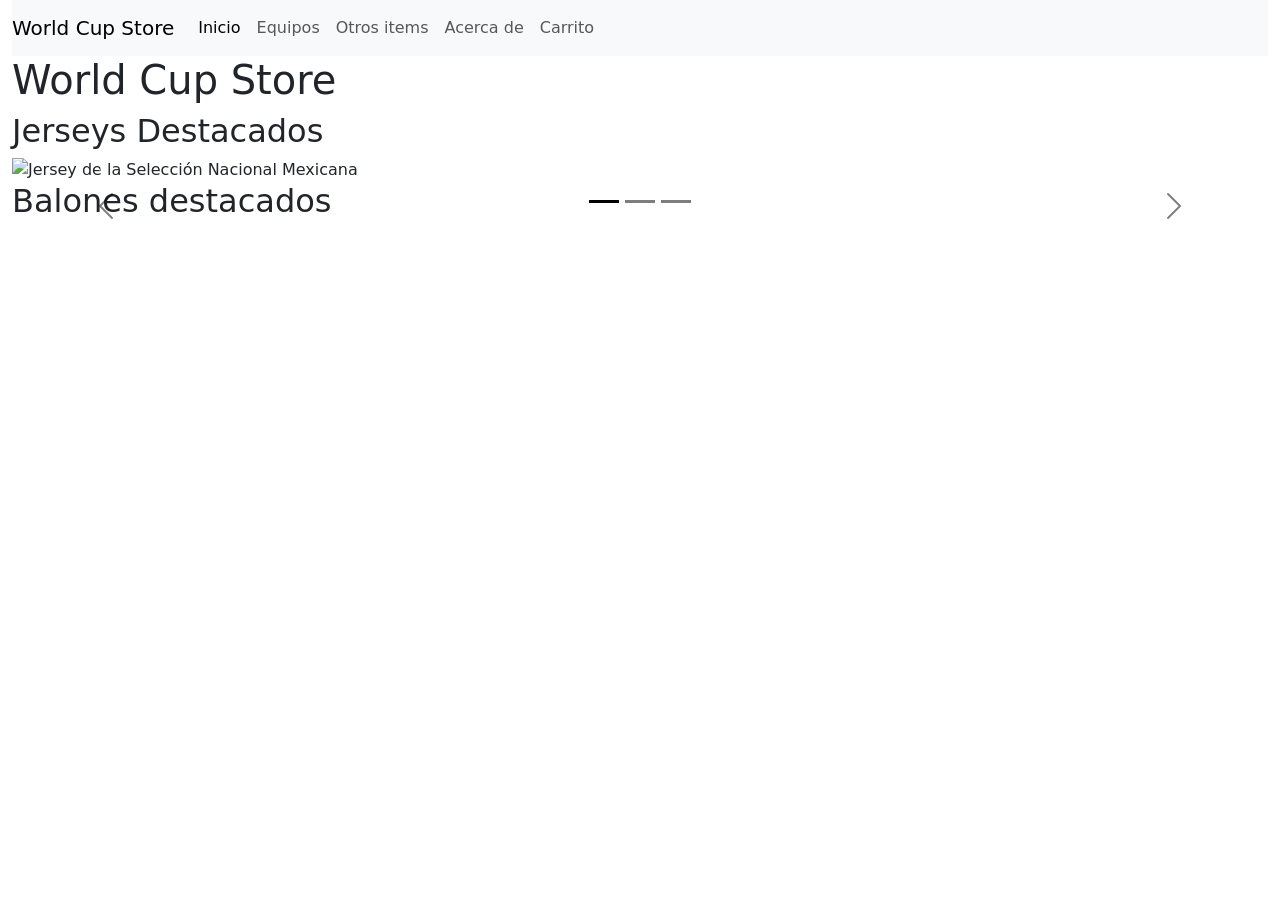
==== index.html @ 5564b35f "navegación corregida" ====
<!DOCTYPE html>
<html lang="en">
<head>
    <meta charset="UTF-8">
    <meta name="viewport" content="width=device-width, initial-scale=1.0">
    <title>World Cup Store - Inicio</title>
   <link rel="stylesheet" href="https://cdn.jsdelivr.net/npm/bootstrap@5.3.8/dist/css/bootstrap.min.css">
</head>
<body>
  <div class="container-fluid">
    <nav class="navbar navbar-expand-lg bg-body-tertiary">
      <a class="navbar-brand" href="/">World Cup Store</a>
      <button class="navbar-toggler" type="button" data-bs-toggle="collapse" data-bs-target="#navbarNav" aria-controls="navbarNav" aria-expanded="false" aria-label="Toggle navigation">
        <span class="navbar-toggler-icon"></span>
      </button>
      <div class="collapse navbar-collapse" id="navbarNav">
        <ul class="navbar-nav">
          <li class="nav-item">
            <a class="nav-link active" aria-current="page" href="/">Inicio</a>
          </li>
          <li class="nav-item">
            <a class="nav-link" aria-current="page" href="./HTML/equipos.html">Equipos</a>
          </li>
          <li class="nav-item">
            <a class="nav-link" href="./HTML/otros.html">Otros items</a>
          </li>
          <li class="nav-item">
            <a class="nav-link" href="./HTML/acercaDe.html">Acerca de</a>
          </li>
          <li class="nav-item">
            <a class="nav-link" href="./HTML/carrito_compras.html">Carrito</a>
          </li>
        </ul>
      </div>
    </nav>
    <h1>World Cup Store</h1>
    <main>
      <section class="carrusel-jerseys">
        <div id="carouselExampleCaptions" class="carousel slide">
          <h2>Jerseys Destacados</h2>
        <div class="carousel-indicators">
          <button type="button" data-bs-target="#carouselExampleCaptions" data-bs-slide-to="0" class="active" aria-current="true" aria-label="Slide 1"></button>
          <button type="button" data-bs-target="#carouselExampleCaptions" data-bs-slide-to="1" aria-label="Slide 2"></button>
          <button type="button" data-bs-target="#carouselExampleCaptions" data-bs-slide-to="2" aria-label="Slide 3"></button>
          <button type="button" data-bs-target="#carouselExampleCaptions" data-bs-slide-to="3" aria-label="Slide 4"></button>
        </div>
        <div class="carousel-inner">
          <div class="carousel-item active">
            <img src="/Img/index/jerseyMexico.png" class="d-block w-100" alt="Jersey de la Selección Nacional Mexicana">
            <div class="carousel-caption d-none d-md-block">
              <h5>México</h5>
              <p>Jersey de la Selección Nacional Mexicana</p>
            </div>
          </div>
          <div class="carousel-item">
            <img src="/Img/index/jerseyCorea.png" class="d-block w-100" alt="Jersey de la Selección de Corea del Sur">
              <div class="carousel-caption d-none d-md-block">
                <h5>Corea del Sur</h5>
                <p>Jersey de la Selección de Corea del Sur</p>
              </div>
            </div>
            <div class="carousel-item">
              <img src="/Img/index/jerseyCheca.png" class="d-block w-100" alt="Jersey de la Selección de República Checa">
              <div class="carousel-caption d-none d-md-block">
                <h5>Republica Checa</h5>
                <p>Jersey de la Selección de República Checa</p>
              </div>
            </div>
            <div class="carousel-item">
              <img src="/Img/index/jerseySudafrica.png" class="d-block w-100" alt="Jersey de la Selección de Sudáfrica">
              <div class="carousel-caption d-none d-md-block">
                <h5>Sudáfrica</h5>
                <p>Jersey de la Selección de Sudáfrica</p>
              </div>
          </div>
          <button class="carousel-control-prev" type="button" data-bs-target="#carouselExampleCaptions" data-bs-slide="prev">
            <span class="carousel-control-prev-icon" aria-hidden="true"></span>
            <span class="visually-hidden">Previous</span>
          </button>
          <button class="carousel-control-next" type="button" data-bs-target="#carouselExampleCaptions" data-bs-slide="next">
            <span class="carousel-control-next-icon" aria-hidden="true"></span>
            <span class="visually-hidden">Next</span>
          </button>
        </div>
      </section>
      <section class="carrusel-balones">
        <div id="carouselExampleDark" class="carousel carousel-dark slide">
          <h2>Balones destacados</h2>
          <div class="carousel-indicators">
            <button type="button" data-bs-target="#carouselExampleDark" data-bs-slide-to="0" class="active" aria-current="true" aria-label="Slide 1"></button>
            <button type="button" data-bs-target="#carouselExampleDark" data-bs-slide-to="1" aria-label="Slide 2"></button>
            <button type="button" data-bs-target="#carouselExampleDark" data-bs-slide-to="2" aria-label="Slide 3"></button>
          </div>
        
          <div class="carousel-inner">
            <div class="carousel-item active" data-bs-interval="10000">
              <img src="/Img/index/balon_méxico.png" class="d-block w-100" alt="">
              <div class="carousel-caption d-none d-md-block">
                <h5>Balón de México</h5>
                <p>Balón representante de la selección mexicana.</p>
              </div>
            </div>
            <div class="carousel-item" data-bs-interval="2000">
              <img src="/Img/index/balon_corea.png" class="d-block w-100" alt="...">
              <div class="carousel-caption d-none d-md-block">
                <h5>Balón de Corea</h5>
                <p>Balón representante de la selección de corea.</p>
              </div>
            </div>
            <div class="carousel-item">
              <img src="/Img/index/balon_brasil.jpg" class="d-block w-100" alt="...">
              <div class="carousel-caption d-none d-md-block">
                <h5>Balón de Brasil</h5>
                <p>Balón representante de la sección de Brasil.</p>
              </div>
            </div>
          </div>
          <button class="carousel-control-prev" type="button" data-bs-target="#carouselExampleDark" data-bs-slide="prev">
            <span class="carousel-control-prev-icon" aria-hidden="true"></span>
            <span class="visually-hidden">Previous</span>
          </button>
          <button class="carousel-control-next" type="button" data-bs-target="#carouselExampleDark" data-bs-slide="next">
            <span class="carousel-control-next-icon" aria-hidden="true"></span>
            <span class="visually-hidden">Next</span>
          </button>
        </div>
      </section>
    </main>    
  </div>


 <script src="https://cdn.jsdelivr.net/npm/bootstrap@5.3.8/dist/js/bootstrap.min.js" integrity="sha384-G/EV+4j2dNv+tEPo3++6LCgdCROaejBqfUeNjuKAiuXbjrxilcCdDz6ZAVfHWe1Y" crossorigin="anonymous"></script>
</body>
</html>
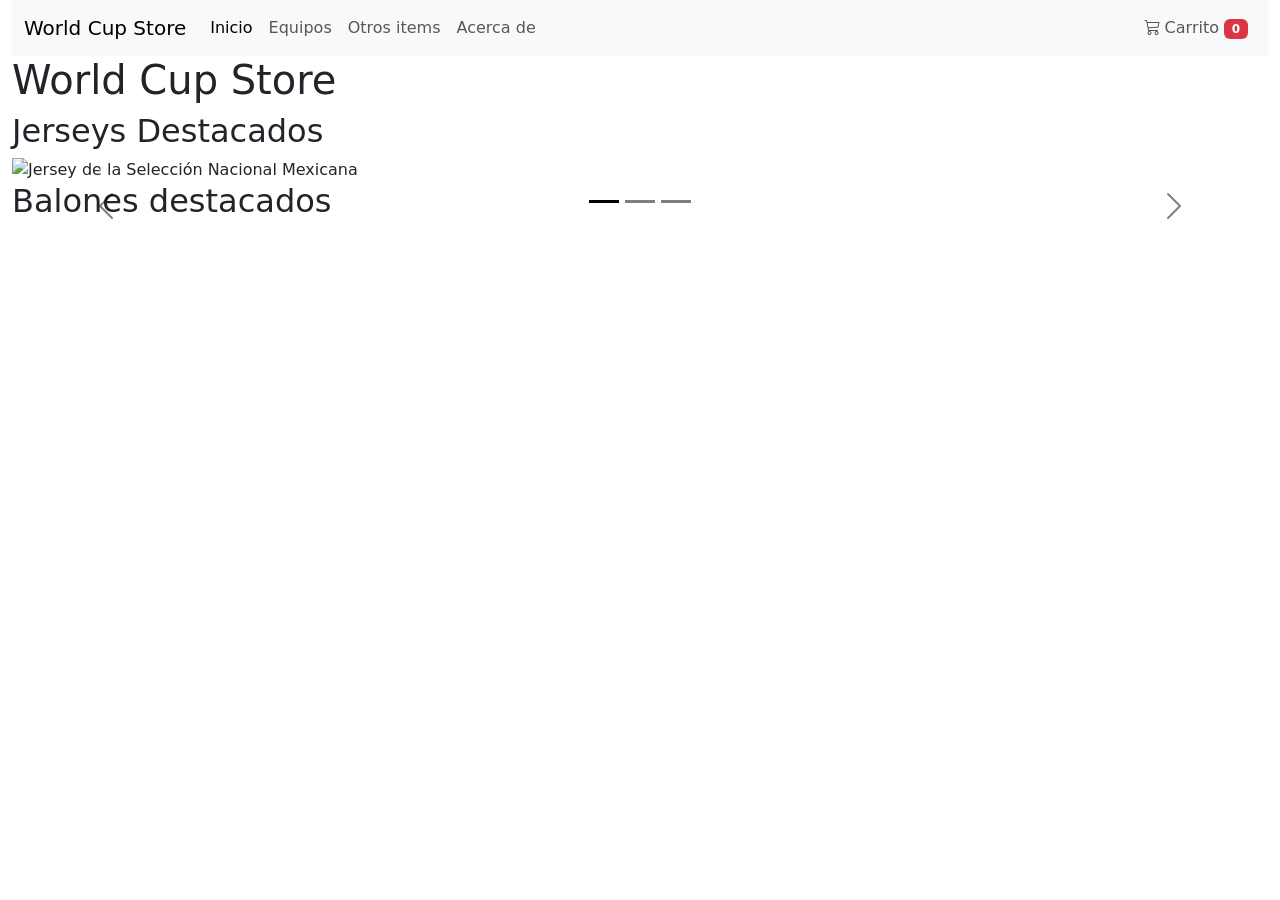
==== commit bb5bfe8a: "Merge pull request #5 from iladricg14-lab/main Se corrigio la barra de navegacion y se agrego el ico" ====
--- a/index.html
+++ b/index.html
@@ -5,34 +5,48 @@
     <meta name="viewport" content="width=device-width, initial-scale=1.0">
     <title>World Cup Store - Inicio</title>
    <link rel="stylesheet" href="https://cdn.jsdelivr.net/npm/bootstrap@5.3.8/dist/css/bootstrap.min.css">
+   <link rel="stylesheet"href="https://cdn.jsdelivr.net/npm/bootstrap-icons@1.11.3/font/bootstrap-icons.min.css">
 </head>
 <body>
   <div class="container-fluid">
     <nav class="navbar navbar-expand-lg bg-body-tertiary">
-      <a class="navbar-brand" href="/">World Cup Store</a>
-      <button class="navbar-toggler" type="button" data-bs-toggle="collapse" data-bs-target="#navbarNav" aria-controls="navbarNav" aria-expanded="false" aria-label="Toggle navigation">
-        <span class="navbar-toggler-icon"></span>
-      </button>
-      <div class="collapse navbar-collapse" id="navbarNav">
-        <ul class="navbar-nav">
-          <li class="nav-item">
-            <a class="nav-link active" aria-current="page" href="/">Inicio</a>
-          </li>
-          <li class="nav-item">
-            <a class="nav-link" aria-current="page" href="./HTML/equipos.html">Equipos</a>
-          </li>
-          <li class="nav-item">
-            <a class="nav-link" href="./HTML/otros.html">Otros items</a>
-          </li>
-          <li class="nav-item">
-            <a class="nav-link" href="./HTML/acercaDe.html">Acerca de</a>
-          </li>
-          <li class="nav-item">
-            <a class="nav-link" href="./HTML/carrito_compras.html">Carrito</a>
-          </li>
-        </ul>
-      </div>
-    </nav>
+    <div class="container-fluid">
+        <a class="navbar-brand" href="/">World Cup Store</a>
+        <button class="navbar-toggler" type="button"
+            data-bs-toggle="collapse"
+            data-bs-target="#navbarNav">
+            <span class="navbar-toggler-icon"></span>
+        </button>
+        <div class="collapse navbar-collapse" id="navbarNav">
+            <ul class="navbar-nav">
+                <li class="nav-item">
+                    <a class="nav-link active" href="/">Inicio</a>
+                </li>
+                <li class="nav-item">
+                    <a class="nav-link" href="./HTML/equipos.html">Equipos</a>
+                </li>
+                <li class="nav-item">
+                    <a class="nav-link" href="./HTML/otros.html">Otros items</a>
+                </li>
+                <li class="nav-item">
+                    <a class="nav-link" href="./HTML/acercaDe.html">Acerca de</a>
+                </li>
+            </ul>
+            <ul class="navbar-nav ms-auto">
+                <li class="nav-item">
+                    <a class="nav-link" href="./HTML/carrito_compras.html">
+                        <i class="bi bi-cart3"></i>
+                        Carrito
+                        <span id="contador-carrito"
+                            class="badge bg-danger">
+                            0
+                        </span>
+                    </a>
+                </li>
+            </ul>
+        </div>
+    </div>
+</nav>
     <h1>World Cup Store</h1>
     <main>
       <section class="carrusel-jerseys">
@@ -130,5 +144,7 @@
 
 
  <script src="https://cdn.jsdelivr.net/npm/bootstrap@5.3.8/dist/js/bootstrap.min.js" integrity="sha384-G/EV+4j2dNv+tEPo3++6LCgdCROaejBqfUeNjuKAiuXbjrxilcCdDz6ZAVfHWe1Y" crossorigin="anonymous"></script>
+ 
+ 
 </body>
 </html>
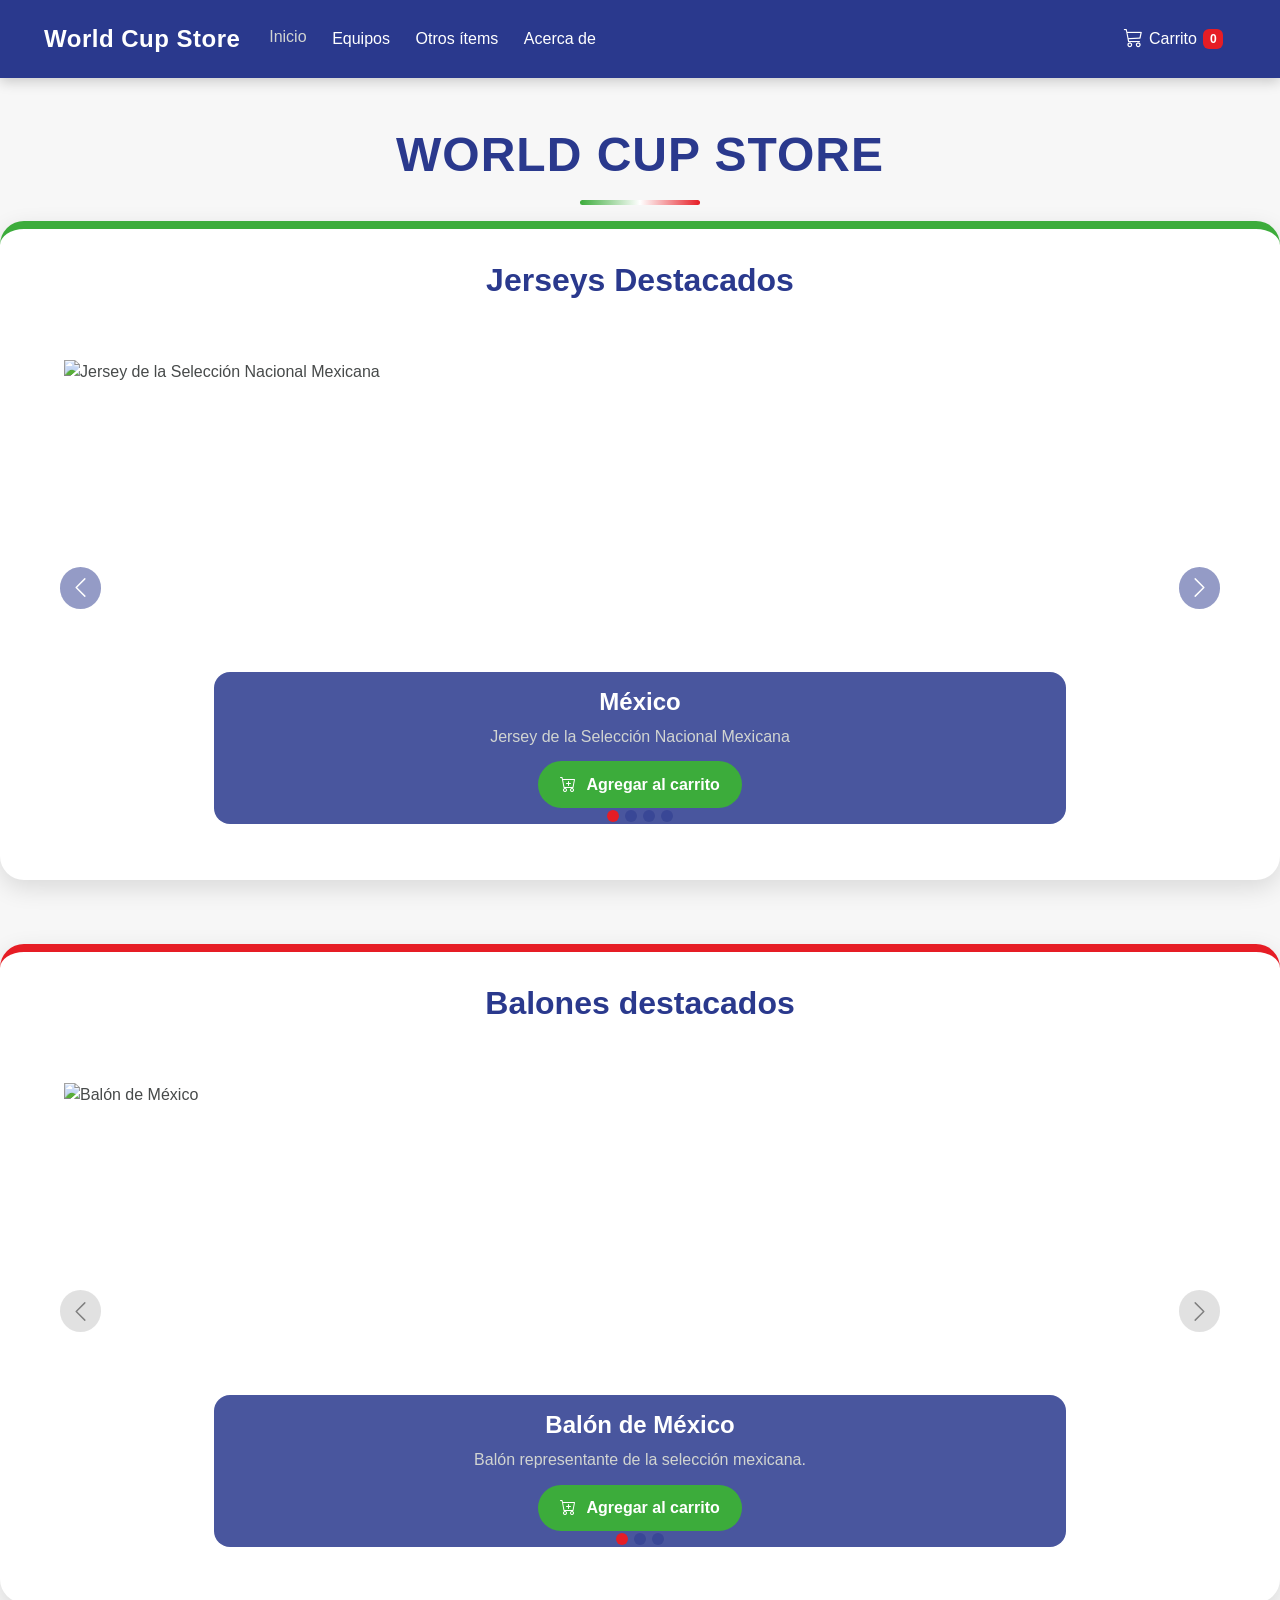
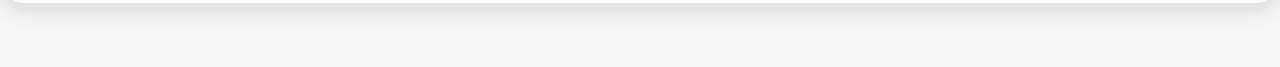
==== commit 9e0edea7: "Icono de carrito y código limpio" ====
--- a/index.html
+++ b/index.html
@@ -1,150 +1,337 @@
 <!DOCTYPE html>
-<html lang="en">
+<html lang="es">
 <head>
-    <meta charset="UTF-8">
-    <meta name="viewport" content="width=device-width, initial-scale=1.0">
-    <title>World Cup Store - Inicio</title>
-   <link rel="stylesheet" href="https://cdn.jsdelivr.net/npm/bootstrap@5.3.8/dist/css/bootstrap.min.css">
-   <link rel="stylesheet"href="https://cdn.jsdelivr.net/npm/bootstrap-icons@1.11.3/font/bootstrap-icons.min.css">
+  <meta charset="UTF-8">
+  <meta name="viewport" content="width=device-width, initial-scale=1.0">
+
+  <title>World Cup Store - Inicio</title>
+
+  <!-- Bootstrap -->
+  <link rel="stylesheet" href="https://cdn.jsdelivr.net/npm/bootstrap@5.3.8/dist/css/bootstrap.min.css">
+
+  <!-- Bootstrap Icons -->
+  <link rel="stylesheet" href="https://cdn.jsdelivr.net/npm/bootstrap-icons@1.11.3/font/bootstrap-icons.min.css">
+
+  <!-- Estilos propios -->
+  <link rel="stylesheet" href="./style.css">
 </head>
+
 <body>
-  <div class="container-fluid">
-    <nav class="navbar navbar-expand-lg bg-body-tertiary">
-    <div class="container-fluid">
+  <header>
+    <nav class="navbar navbar-expand-lg">
+      <div class="container-fluid">
         <a class="navbar-brand" href="/">World Cup Store</a>
-        <button class="navbar-toggler" type="button"
-            data-bs-toggle="collapse"
-            data-bs-target="#navbarNav">
-            <span class="navbar-toggler-icon"></span>
-        </button>
+
+        <button 
+          class="navbar-toggler" 
+          type="button"
+          data-bs-toggle="collapse"
+          data-bs-target="#navbarNav"
+          aria-controls="navbarNav"
+          aria-expanded="false"
+          aria-label="Abrir menú">
+          <span class="navbar-toggler-icon"></span>
+        </button>
+
         <div class="collapse navbar-collapse" id="navbarNav">
-            <ul class="navbar-nav">
-                <li class="nav-item">
-                    <a class="nav-link active" href="/">Inicio</a>
-                </li>
-                <li class="nav-item">
-                    <a class="nav-link" href="./HTML/equipos.html">Equipos</a>
-                </li>
-                <li class="nav-item">
-                    <a class="nav-link" href="./HTML/otros.html">Otros items</a>
-                </li>
-                <li class="nav-item">
-                    <a class="nav-link" href="./HTML/acercaDe.html">Acerca de</a>
-                </li>
-            </ul>
-            <ul class="navbar-nav ms-auto">
-                <li class="nav-item">
-                    <a class="nav-link" href="./HTML/carrito_compras.html">
-                        <i class="bi bi-cart3"></i>
-                        Carrito
-                        <span id="contador-carrito"
-                            class="badge bg-danger">
-                            0
-                        </span>
-                    </a>
-                </li>
-            </ul>
-        </div>
-    </div>
-</nav>
+          <ul class="navbar-nav">
+            <li class="nav-item">
+              <a class="nav-link active" href="/">Inicio</a>
+            </li>
+
+            <li class="nav-item">
+              <a class="nav-link" href="./HTML/equipos.html">Equipos</a>
+            </li>
+
+            <li class="nav-item">
+              <a class="nav-link" href="./HTML/otros.html">Otros ítems</a>
+            </li>
+
+            <li class="nav-item">
+              <a class="nav-link" href="./HTML/acercaDe.html">Acerca de</a>
+            </li>
+          </ul>
+
+          <ul class="navbar-nav ms-auto">
+            <li class="nav-item">
+              <a class="nav-link carrito-link" href="./HTML/carrito_compras.html">
+                <i class="bi bi-cart3"></i>
+                <span>Carrito</span>
+                <span id="contador-carrito" class="badge bg-danger">0</span>
+              </a>
+            </li>
+          </ul>
+        </div>
+      </div>
+    </nav>
+  </header>
+
+  <main class="container-fluid">
     <h1>World Cup Store</h1>
-    <main>
-      <section class="carrusel-jerseys">
-        <div id="carouselExampleCaptions" class="carousel slide">
-          <h2>Jerseys Destacados</h2>
+
+    <!-- Carrusel de jerseys -->
+    <section class="carrusel-jerseys">
+      <h2>Jerseys Destacados</h2>
+
+      <div id="carouselJerseys" class="carousel slide">
         <div class="carousel-indicators">
-          <button type="button" data-bs-target="#carouselExampleCaptions" data-bs-slide-to="0" class="active" aria-current="true" aria-label="Slide 1"></button>
-          <button type="button" data-bs-target="#carouselExampleCaptions" data-bs-slide-to="1" aria-label="Slide 2"></button>
-          <button type="button" data-bs-target="#carouselExampleCaptions" data-bs-slide-to="2" aria-label="Slide 3"></button>
-          <button type="button" data-bs-target="#carouselExampleCaptions" data-bs-slide-to="3" aria-label="Slide 4"></button>
-        </div>
+          <button 
+            type="button" 
+            data-bs-target="#carouselJerseys" 
+            data-bs-slide-to="0" 
+            class="active" 
+            aria-current="true" 
+            aria-label="Slide 1">
+          </button>
+
+          <button 
+            type="button" 
+            data-bs-target="#carouselJerseys" 
+            data-bs-slide-to="1" 
+            aria-label="Slide 2">
+          </button>
+
+          <button 
+            type="button" 
+            data-bs-target="#carouselJerseys" 
+            data-bs-slide-to="2" 
+            aria-label="Slide 3">
+          </button>
+
+          <button 
+            type="button" 
+            data-bs-target="#carouselJerseys" 
+            data-bs-slide-to="3" 
+            aria-label="Slide 4">
+          </button>
+        </div>
+
         <div class="carousel-inner">
           <div class="carousel-item active">
-            <img src="/Img/index/jerseyMexico.png" class="d-block w-100" alt="Jersey de la Selección Nacional Mexicana">
+            <img 
+              src="/Img/index/jerseyMexico.png" 
+              class="d-block w-100" 
+              alt="Jersey de la Selección Nacional Mexicana">
+
             <div class="carousel-caption d-none d-md-block">
               <h5>México</h5>
               <p>Jersey de la Selección Nacional Mexicana</p>
-            </div>
-          </div>
+
+              <button 
+                type="button" 
+                class="btn btn-agregar-carrito"
+                data-nombre="Jersey México"
+                data-precio="1299">
+                <i class="bi bi-cart-plus"></i>
+                Agregar al carrito
+              </button>
+            </div>
+          </div>
+
           <div class="carousel-item">
-            <img src="/Img/index/jerseyCorea.png" class="d-block w-100" alt="Jersey de la Selección de Corea del Sur">
-              <div class="carousel-caption d-none d-md-block">
-                <h5>Corea del Sur</h5>
-                <p>Jersey de la Selección de Corea del Sur</p>
-              </div>
-            </div>
-            <div class="carousel-item">
-              <img src="/Img/index/jerseyCheca.png" class="d-block w-100" alt="Jersey de la Selección de República Checa">
-              <div class="carousel-caption d-none d-md-block">
-                <h5>Republica Checa</h5>
-                <p>Jersey de la Selección de República Checa</p>
-              </div>
-            </div>
-            <div class="carousel-item">
-              <img src="/Img/index/jerseySudafrica.png" class="d-block w-100" alt="Jersey de la Selección de Sudáfrica">
-              <div class="carousel-caption d-none d-md-block">
-                <h5>Sudáfrica</h5>
-                <p>Jersey de la Selección de Sudáfrica</p>
-              </div>
-          </div>
-          <button class="carousel-control-prev" type="button" data-bs-target="#carouselExampleCaptions" data-bs-slide="prev">
-            <span class="carousel-control-prev-icon" aria-hidden="true"></span>
-            <span class="visually-hidden">Previous</span>
-          </button>
-          <button class="carousel-control-next" type="button" data-bs-target="#carouselExampleCaptions" data-bs-slide="next">
-            <span class="carousel-control-next-icon" aria-hidden="true"></span>
-            <span class="visually-hidden">Next</span>
-          </button>
-        </div>
-      </section>
-      <section class="carrusel-balones">
-        <div id="carouselExampleDark" class="carousel carousel-dark slide">
-          <h2>Balones destacados</h2>
-          <div class="carousel-indicators">
-            <button type="button" data-bs-target="#carouselExampleDark" data-bs-slide-to="0" class="active" aria-current="true" aria-label="Slide 1"></button>
-            <button type="button" data-bs-target="#carouselExampleDark" data-bs-slide-to="1" aria-label="Slide 2"></button>
-            <button type="button" data-bs-target="#carouselExampleDark" data-bs-slide-to="2" aria-label="Slide 3"></button>
-          </div>
-        
-          <div class="carousel-inner">
-            <div class="carousel-item active" data-bs-interval="10000">
-              <img src="/Img/index/balon_méxico.png" class="d-block w-100" alt="">
-              <div class="carousel-caption d-none d-md-block">
-                <h5>Balón de México</h5>
-                <p>Balón representante de la selección mexicana.</p>
-              </div>
-            </div>
-            <div class="carousel-item" data-bs-interval="2000">
-              <img src="/Img/index/balon_corea.png" class="d-block w-100" alt="...">
-              <div class="carousel-caption d-none d-md-block">
-                <h5>Balón de Corea</h5>
-                <p>Balón representante de la selección de corea.</p>
-              </div>
-            </div>
-            <div class="carousel-item">
-              <img src="/Img/index/balon_brasil.jpg" class="d-block w-100" alt="...">
-              <div class="carousel-caption d-none d-md-block">
-                <h5>Balón de Brasil</h5>
-                <p>Balón representante de la sección de Brasil.</p>
-              </div>
-            </div>
-          </div>
-          <button class="carousel-control-prev" type="button" data-bs-target="#carouselExampleDark" data-bs-slide="prev">
-            <span class="carousel-control-prev-icon" aria-hidden="true"></span>
-            <span class="visually-hidden">Previous</span>
-          </button>
-          <button class="carousel-control-next" type="button" data-bs-target="#carouselExampleDark" data-bs-slide="next">
-            <span class="carousel-control-next-icon" aria-hidden="true"></span>
-            <span class="visually-hidden">Next</span>
-          </button>
-        </div>
-      </section>
-    </main>    
-  </div>
-
-
- <script src="https://cdn.jsdelivr.net/npm/bootstrap@5.3.8/dist/js/bootstrap.min.js" integrity="sha384-G/EV+4j2dNv+tEPo3++6LCgdCROaejBqfUeNjuKAiuXbjrxilcCdDz6ZAVfHWe1Y" crossorigin="anonymous"></script>
- 
- 
+            <img 
+              src="/Img/index/jerseyCorea.png" 
+              class="d-block w-100" 
+              alt="Jersey de la Selección de Corea del Sur">
+
+            <div class="carousel-caption d-none d-md-block">
+              <h5>Corea del Sur</h5>
+              <p>Jersey de la Selección de Corea del Sur</p>
+
+              <button 
+                type="button" 
+                class="btn btn-agregar-carrito"
+                data-nombre="Jersey Corea"
+                data-precio="1299">
+                <i class="bi bi-cart-plus"></i>
+                Agregar al carrito
+              </button>
+            </div>
+          </div>
+
+          <div class="carousel-item">
+            <img 
+              src="/Img/index/jerseyCheca.png" 
+              class="d-block w-100" 
+              alt="Jersey de la Selección de República Checa">
+
+            <div class="carousel-caption d-none d-md-block">
+              <h5>República Checa</h5>
+              <p>Jersey de la Selección de República Checa</p>
+
+              <button 
+                type="button" 
+                class="btn btn-agregar-carrito"
+                data-nombre="Jersey República Checa"
+                data-precio="1299">
+                <i class="bi bi-cart-plus"></i>
+                Agregar al carrito
+              </button>
+            </div>
+          </div>
+
+          <div class="carousel-item">
+            <img 
+              src="/Img/index/jerseySudafrica.png" 
+              class="d-block w-100" 
+              alt="Jersey de la Selección de Sudáfrica">
+
+            <div class="carousel-caption d-none d-md-block">
+              <h5>Sudáfrica</h5>
+              <p>Jersey de la Selección de Sudáfrica</p>
+
+              <button 
+                type="button" 
+                class="btn btn-agregar-carrito"
+                data-nombre="Jersey Sudáfrica"
+                data-precio="1299">
+                <i class="bi bi-cart-plus"></i>
+                Agregar al carrito
+              </button>
+            </div>
+          </div>
+        </div>
+
+        <button 
+          class="carousel-control-prev" 
+          type="button" 
+          data-bs-target="#carouselJerseys" 
+          data-bs-slide="prev">
+          <span class="carousel-control-prev-icon" aria-hidden="true"></span>
+          <span class="visually-hidden">Anterior</span>
+        </button>
+
+        <button 
+          class="carousel-control-next" 
+          type="button" 
+          data-bs-target="#carouselJerseys" 
+          data-bs-slide="next">
+          <span class="carousel-control-next-icon" aria-hidden="true"></span>
+          <span class="visually-hidden">Siguiente</span>
+        </button>
+      </div>
+    </section>
+
+    <!-- Carrusel de balones -->
+    <section class="carrusel-balones">
+      <h2>Balones destacados</h2>
+
+      <div id="carouselBalones" class="carousel carousel-dark slide">
+        <div class="carousel-indicators">
+          <button 
+            type="button" 
+            data-bs-target="#carouselBalones" 
+            data-bs-slide-to="0" 
+            class="active" 
+            aria-current="true" 
+            aria-label="Slide 1">
+          </button>
+
+          <button 
+            type="button" 
+            data-bs-target="#carouselBalones" 
+            data-bs-slide-to="1" 
+            aria-label="Slide 2">
+          </button>
+
+          <button 
+            type="button" 
+            data-bs-target="#carouselBalones" 
+            data-bs-slide-to="2" 
+            aria-label="Slide 3">
+          </button>
+        </div>
+
+        <div class="carousel-inner">
+          <div class="carousel-item active" data-bs-interval="10000">
+            <img 
+              src="/Img/index/balon_méxico.png" 
+              class="d-block w-100" 
+              alt="Balón de México">
+
+            <div class="carousel-caption d-none d-md-block">
+              <h5>Balón de México</h5>
+              <p>Balón representante de la selección mexicana.</p>
+
+              <button 
+                type="button" 
+                class="btn btn-agregar-carrito"
+                data-nombre="Balón México"
+                data-precio="899">
+                <i class="bi bi-cart-plus"></i>
+                Agregar al carrito
+              </button>
+            </div>
+          </div>
+
+          <div class="carousel-item" data-bs-interval="2000">
+            <img 
+              src="/Img/index/balon_corea.png" 
+              class="d-block w-100" 
+              alt="Balón de Corea">
+
+            <div class="carousel-caption d-none d-md-block">
+              <h5>Balón de Corea</h5>
+              <p>Balón representante de la selección de Corea.</p>
+
+              <button 
+                type="button" 
+                class="btn btn-agregar-carrito"
+                data-nombre="Balón Corea"
+                data-precio="899">
+                <i class="bi bi-cart-plus"></i>
+                Agregar al carrito
+              </button>
+            </div>
+          </div>
+
+          <div class="carousel-item">
+            <img 
+              src="/Img/index/balon_brasil.jpg" 
+              class="d-block w-100" 
+              alt="Balón de Brasil">
+
+            <div class="carousel-caption d-none d-md-block">
+              <h5>Balón de Brasil</h5>
+              <p>Balón representante de la selección de Brasil.</p>
+
+              <button 
+                type="button" 
+                class="btn btn-agregar-carrito"
+                data-nombre="Balón Brasil"
+                data-precio="899">
+                <i class="bi bi-cart-plus"></i>
+                Agregar al carrito
+              </button>
+            </div>
+          </div>
+        </div>
+
+        <button 
+          class="carousel-control-prev" 
+          type="button" 
+          data-bs-target="#carouselBalones" 
+          data-bs-slide="prev">
+          <span class="carousel-control-prev-icon" aria-hidden="true"></span>
+          <span class="visually-hidden">Anterior</span>
+        </button>
+
+        <button 
+          class="carousel-control-next" 
+          type="button" 
+          data-bs-target="#carouselBalones" 
+          data-bs-slide="next">
+          <span class="carousel-control-next-icon" aria-hidden="true"></span>
+          <span class="visually-hidden">Siguiente</span>
+        </button>
+      </div>
+    </section>
+  </main>
+
+  <!-- Bootstrap JS -->
+  <script src="https://cdn.jsdelivr.net/npm/bootstrap@5.3.8/dist/js/bootstrap.bundle.min.js"></script>
+
+  <!-- JavaScript propio -->
+  <script src="./app.js"></script>
 </body>
 </html>
--- a/style.css
+++ b/style.css
@@ -0,0 +1,284 @@
+/*Home*/
+
+:root {
+  --verde: #3CAC3B;
+  --azul: #2A398D;
+  --rojo: #E61D25;
+  --gris-claro: #D1D4D1;
+  --gris-oscuro: #474A4A;
+  --blanco: #ffffff;
+}
+
+/* Reset general */
+* {
+  box-sizing: border-box;
+}
+
+body {
+  margin: 0;
+  font-family: "Segoe UI", Arial, sans-serif;
+  background-color: #f7f7f7;
+  color: var(--gris-oscuro);
+}
+
+/* Para quitar espacios extra del container principal */
+body > .container-fluid {
+  padding: 0;
+}
+
+.navbar {
+  background-color: var(--azul) !important;
+  padding: 1rem 2rem;
+  box-shadow: 0 4px 12px rgba(0, 0, 0, 0.18);
+}
+
+.navbar-brand {
+  color: var(--blanco) !important;
+  font-weight: 700;
+  font-size: 1.5rem;
+  letter-spacing: 0.5px;
+}
+
+.navbar-nav .nav-link {
+  color: var(--blanco) !important;
+  font-weight: 500;
+  margin: 0 0.3rem;
+  transition: all 0.3s ease;
+}
+
+.navbar-nav .nav-link:hover,
+.navbar-nav .nav-link.active {
+  color: var(--gris-claro) !important;
+  transform: translateY(-2px);
+}
+
+.navbar-toggler {
+  border: 2px solid var(--blanco);
+  background-color: var(--blanco);
+}
+
+/* Carrito */
+.carrito-link {
+  display: flex;
+  align-items: center;
+  gap: 0.4rem;
+}
+
+.carrito-link i {
+  font-size: 1.2rem;
+}
+
+#contador-carrito {
+  background-color: var(--rojo) !important;
+  color: white;
+  font-size: 0.75rem;
+  padding: 0.35em 0.55em;
+}
+
+
+h1 {
+  text-align: center;
+  padding: 3rem 1rem 1rem;
+  margin: 0;
+  color: var(--azul);
+  font-size: 3rem;
+  font-weight: 800;
+  text-transform: uppercase;
+  letter-spacing: 1px;
+}
+
+h1::after {
+  content: "";
+  display: block;
+  width: 120px;
+  height: 5px;
+  background: linear-gradient(
+    90deg,
+    var(--verde),
+    var(--blanco),
+    var(--rojo)
+  );
+  margin: 1rem auto 0;
+  border-radius: 20px;
+}
+
+main {
+  width: min(1100px, 92%);
+  margin: 0 auto;
+  padding: 2rem 0 4rem;
+}
+
+section {
+  margin-bottom: 4rem;
+}
+
+.carrusel-jerseys,
+.carrusel-balones {
+  background-color: var(--blanco);
+  border-radius: 24px;
+  padding: 2rem;
+  box-shadow: 0 8px 24px rgba(0, 0, 0, 0.12);
+  border-top: 8px solid var(--verde);
+}
+
+.carrusel-balones {
+  border-top-color: var(--rojo);
+}
+
+h2 {
+  color: var(--azul);
+  font-size: 2rem;
+  font-weight: 700;
+  margin-bottom: 1.8rem;
+  text-align: center;
+}
+
+
+.carousel {
+  border-radius: 20px;
+  overflow: hidden;
+}
+
+.carousel-inner {
+  background-color: #ffffff;
+  border-radius: 20px;
+}
+
+/* Ajusta el tamaño de las imágenes */
+.carousel-item img {
+  height: 520px;
+  object-fit: contain;
+  padding: 2rem;
+  background-color: #ffffff;
+}
+
+/* Caption */
+.carousel-caption {
+  background-color: rgba(42, 57, 141, 0.85);
+  border-radius: 16px;
+  padding: 1rem 1.5rem;
+  bottom: 1.5rem;
+}
+
+.carousel-caption h5 {
+  color: var(--blanco);
+  font-size: 1.5rem;
+  font-weight: 700;
+}
+
+.carousel-caption p {
+  color: var(--gris-claro);
+  margin-bottom: 0;
+}
+
+/* Indicadores */
+.carousel-indicators button {
+  background-color: var(--azul) !important;
+  width: 12px !important;
+  height: 12px !important;
+  border-radius: 50%;
+}
+
+.carousel-indicators .active {
+  background-color: var(--rojo) !important;
+}
+
+/* Botones laterales */
+.carousel-control-prev,
+.carousel-control-next {
+  width: 8%;
+}
+
+.carousel-control-prev-icon,
+.carousel-control-next-icon {
+  background-color: var(--azul);
+  border-radius: 50%;
+  padding: 1.3rem;
+  background-size: 55%;
+}
+
+.btn-agregar-carrito {
+  margin-top: 0.8rem;
+  background-color: var(--verde);
+  color: var(--blanco);
+  border: none;
+  border-radius: 30px;
+  padding: 0.7rem 1.4rem;
+  font-weight: 700;
+  transition: all 0.3s ease;
+}
+
+.btn-agregar-carrito:hover {
+  background-color: var(--rojo);
+  color: var(--blanco);
+  transform: scale(1.05);
+}
+
+.btn-agregar-carrito i {
+  margin-right: 0.4rem;
+}
+
+.btn-agregar-carrito.agregado {
+  background-color: var(--azul);
+}
+
+/* =========================
+   RESPONSIVE
+========================= */
+
+@media (max-width: 768px) {
+  .navbar {
+    padding: 1rem;
+  }
+
+  h1 {
+    font-size: 2.2rem;
+    padding-top: 2rem;
+  }
+
+  main {
+    width: 95%;
+  }
+
+  .carrusel-jerseys,
+  .carrusel-balones {
+    padding: 1.2rem;
+    border-radius: 18px;
+  }
+
+  h2 {
+    font-size: 1.6rem;
+  }
+
+  .carousel-item img {
+    height: 360px;
+    padding: 1rem;
+  }
+
+  .carousel-caption {
+    display: block !important;
+    padding: 0.8rem;
+  }
+
+  .carousel-caption h5 {
+    font-size: 1.1rem;
+  }
+
+  .carousel-caption p {
+    font-size: 0.9rem;
+  }
+}
+
+@media (max-width: 480px) {
+  h1 {
+    font-size: 1.8rem;
+  }
+
+  .carousel-item img {
+    height: 280px;
+  }
+
+  .navbar-brand {
+    font-size: 1.2rem;
+  }
+}
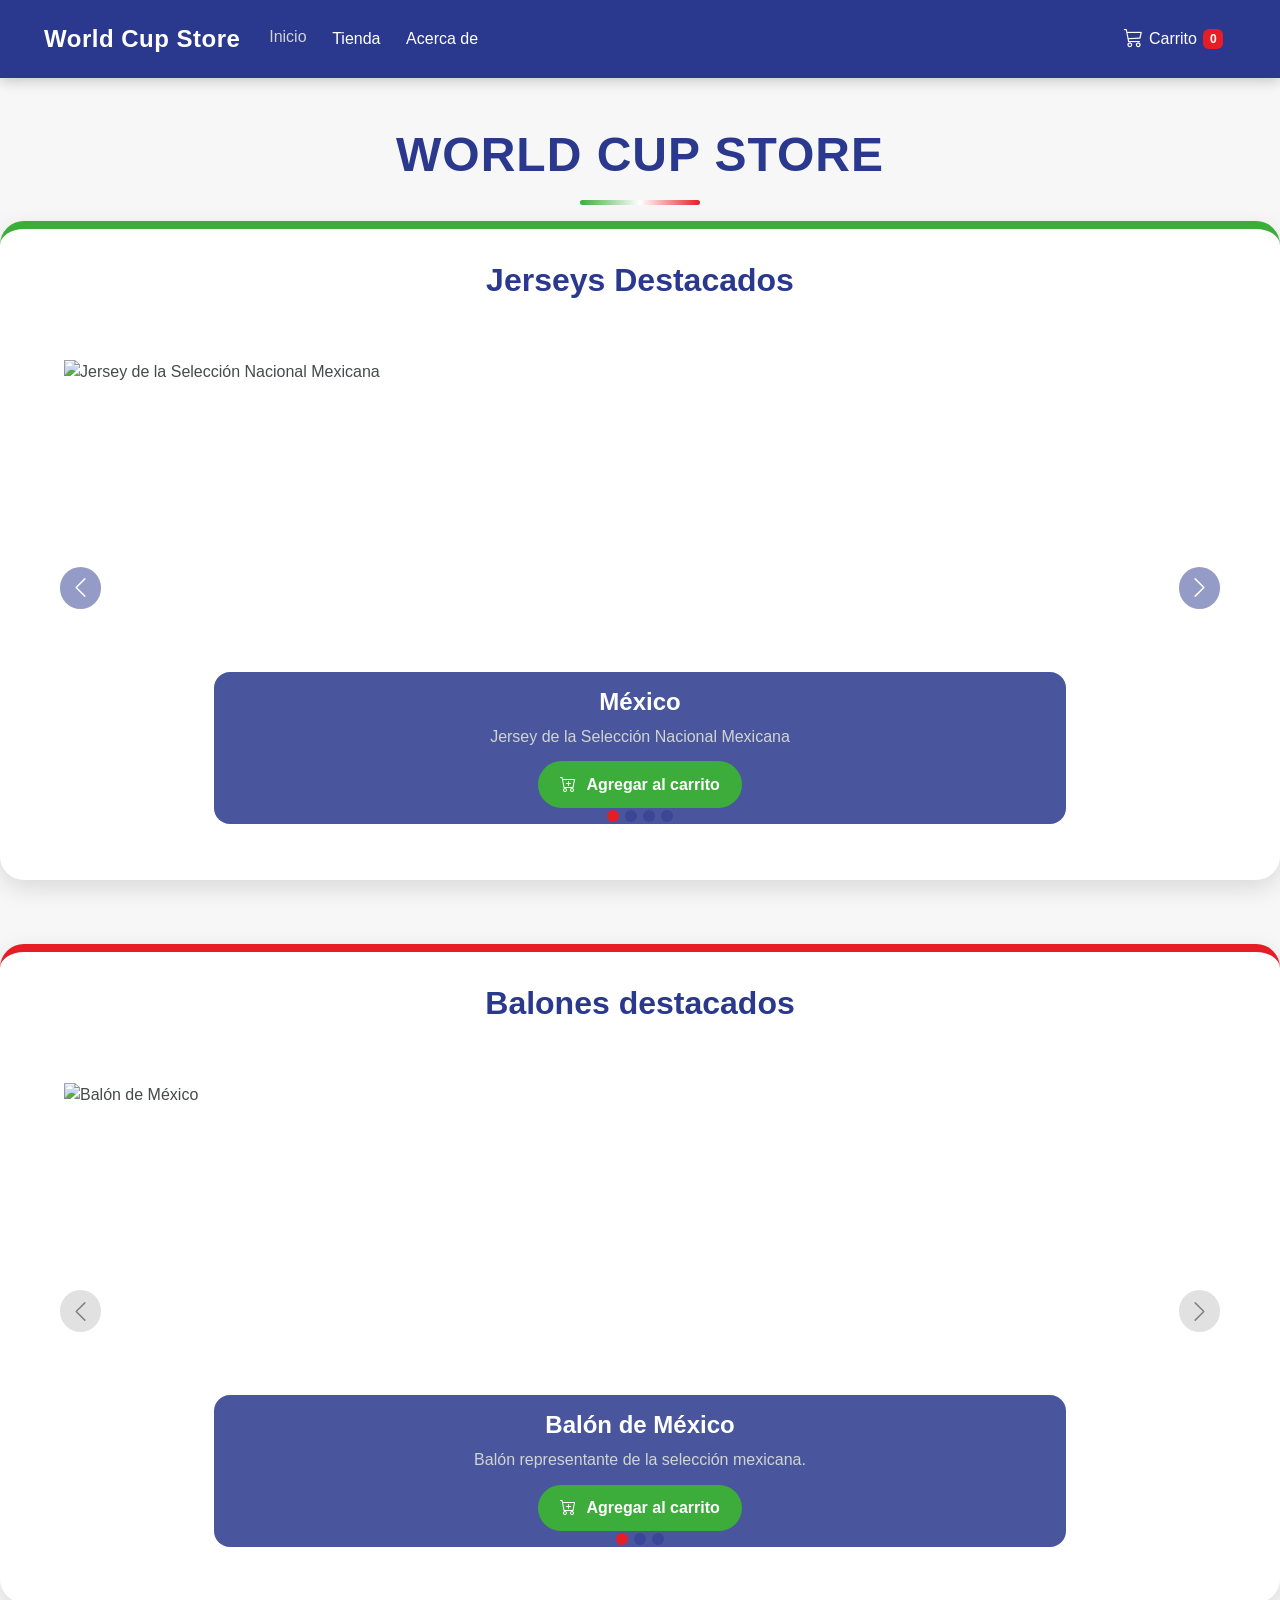
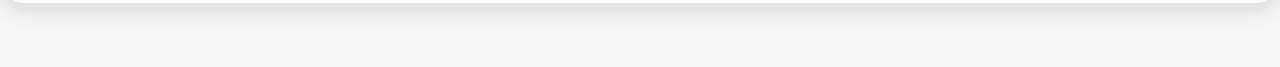
==== commit 9649e13a: "navegación final" ====
--- a/index.html
+++ b/index.html
@@ -40,11 +40,7 @@
             </li>
 
             <li class="nav-item">
-              <a class="nav-link" href="./HTML/equipos.html">Equipos</a>
-            </li>
-
-            <li class="nav-item">
-              <a class="nav-link" href="./HTML/otros.html">Otros ítems</a>
+              <a class="nav-link" href="./HTML/equipos.html">Tienda</a>
             </li>
 
             <li class="nav-item">
--- a/style.css
+++ b/style.css
@@ -222,11 +222,178 @@
   background-color: var(--azul);
 }
 
-/* =========================
-   RESPONSIVE
-========================= */
-
-@media (max-width: 768px) {
+
+.hero-section {
+      background:
+        linear-gradient(rgba(0, 104, 71, 0.88), rgba(206, 17, 38, 0.82)),
+        url("WhatsApp Image 2026-05-25 at 4.14.50 PM.jpeg");
+      background-size: cover;
+      background-position: center;
+      color: white;
+      border-radius: 24px;
+      padding: 60px 32px;
+      box-shadow: 0 10px 30px rgba(0, 0, 0, 0.16);
+}
+
+.hero-badge {
+      display: inline-block;
+      background-color: rgba(255, 255, 255, 0.15);
+      border: 1px solid rgba(255, 255, 255, 0.25);
+      padding: 10px 16px;
+      border-radius: 999px;
+      font-weight: 600;
+      margin-bottom: 18px;
+}
+
+    .hero-title {
+      font-size: 2.8rem;
+      font-weight: 800;
+      line-height: 1.1;
+    }
+
+    .hero-text {
+      font-size: 1.08rem;
+      color: rgba(255, 255, 255, 0.93);
+      max-width: 760px;
+    }
+
+    .section-card {
+      border: none;
+      border-radius: 22px;
+      box-shadow: 0 8px 24px rgba(0, 0, 0, 0.08);
+      background: #ffffff;
+    }
+
+    .section-title {
+      font-weight: 800;
+      color: #111;
+    }
+
+    .football-divider {
+      width: 90px;
+      height: 5px;
+      border-radius: 999px;
+      background: linear-gradient(90deg, var(--verde) 0%, #ffffff 50%, var(--rojo) 100%);
+      margin: 14px 0 24px;
+      border: 1px solid #e9ecef;
+    }
+
+    .about-header {
+  display: flex;
+  flex-direction: column;
+  align-items: center;
+}
+
+.about-header h1 {
+  color: var(--azul);
+  font-size: 3rem;
+  font-weight: 800;
+  text-transform: uppercase;
+  margin-bottom: 1.5rem;
+}
+
+.about-header-img {
+  width: 100%;
+  max-height: 360px;
+  object-fit: cover;
+  border-radius: 24px;
+  margin-bottom: 2rem;
+  box-shadow: 0 10px 28px rgba(0, 0, 0, 0.18);
+}
+
+.hero-badge {
+  display: inline-block;
+  background-color: var(--verde);
+  color: white;
+  padding: 0.6rem 1.2rem;
+  border-radius: 30px;
+  font-weight: 700;
+  margin-bottom: 1rem;
+}
+
+.hero-title {
+  color: var(--azul);
+  font-size: 2.3rem;
+  font-weight: 800;
+  margin-bottom: 1rem;
+}
+
+.hero-text {
+  max-width: 760px;
+  color: var(--gris-oscuro);
+  font-size: 1.1rem;
+  margin: 0 auto;
+}
+
+
+    .muted-text {
+      color: var(--texto-secundario);
+      line-height: 1.8;
+    }
+
+    .highlight-box {
+      background: linear-gradient(135deg, var(--verde) 0%, #0a8a61 100%);
+      color: white;
+      border-radius: 20px;
+      padding: 28px;
+      box-shadow: 0 10px 24px rgba(0, 104, 71, 0.18);
+      height: 100%;
+    }
+
+    .info-card {
+      border: none;
+      border-radius: 18px;
+      box-shadow: 0 6px 18px rgba(0, 0, 0, 0.08);
+      height: 100%;
+      transition: transform 0.2s ease, box-shadow 0.2s ease;
+    }
+
+    .info-card:hover {
+      transform: translateY(-4px);
+      box-shadow: 0 12px 24px rgba(0, 0, 0, 0.12);
+      }
+
+    .card-mision {
+      border-top: 5px solid var(--verde);
+      background: linear-gradient(180deg, #effaf4 0%, #ffffff 100%);
+    }
+
+    .card-vision {
+      border-top: 5px solid #adb5bd;
+      background: linear-gradient(180deg, #f8f9fa 0%, #ffffff 100%);
+    }
+
+    .card-pasion {
+      border-top: 5px solid var(--rojo);
+      background: linear-gradient(180deg, #fff1f2 0%, #ffffff 100%);
+      }
+
+    .custom-list .list-group-item {
+      border: none;
+      border-bottom: 1px solid #ececec;
+      padding-left: 0;
+      padding-right: 0;
+      color: var(--texto-secundario);
+      background: transparent;
+    }
+
+    footer {
+      color: #6c757d;
+      font-size: 0.95rem;
+    }
+    
+    /* =========================
+    RESPONSIVE
+    ========================= */
+    
+    @media (max-width: 768px) {
+  .hero-title {
+    font-size: 2rem;
+  }
+
+  .hero-section {
+    padding: 42px 22px;
+  }
   .navbar {
     padding: 1rem;
   }
